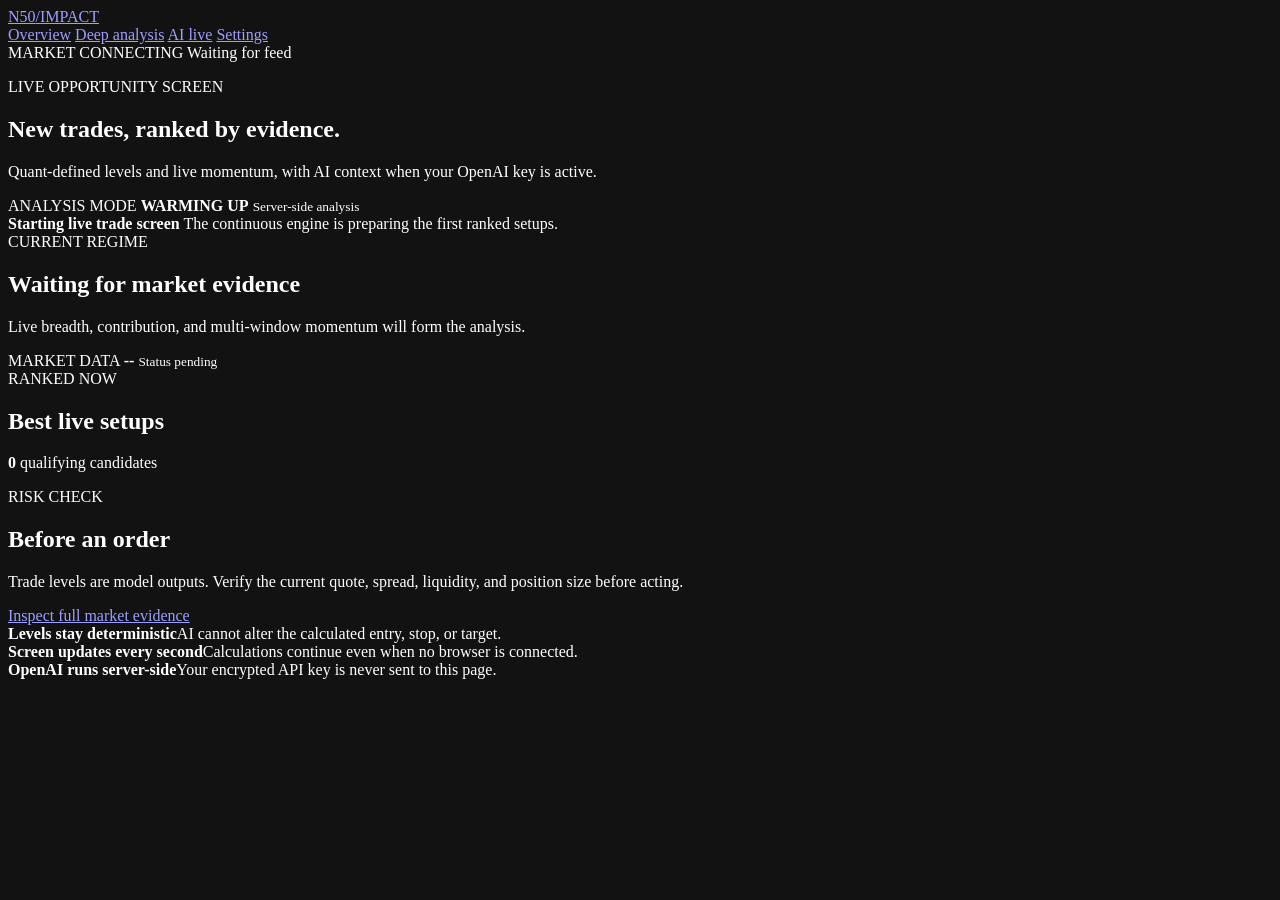
==== src/main/resources/static/ai-analysis.html @ 9aa6a1c7 "Add continuous analytics and live AI trade screen" ====
<!doctype html>
<html lang="en">
<head>
  <meta charset="utf-8">
  <meta name="viewport" content="width=device-width, initial-scale=1">
  <meta name="color-scheme" content="dark">
  <meta name="description" content="Live AI-assisted Nifty 50 trade screening with deterministic entry, stop, target, momentum, and risk evidence.">
  <title>AI Live Analysis | N50 Impact</title>
  <link rel="stylesheet" href="/ai-analysis.css">
</head>
<body>
  <header class="topbar">
    <a class="brand" href="/">N50<span>/</span>IMPACT</a>
    <nav class="primary-nav" aria-label="Primary navigation">
      <a href="/">Overview</a>
      <a href="/analysis.html">Deep analysis</a>
      <a class="active" href="/ai-analysis.html" aria-current="page">AI live</a>
      <a href="/settings.html">Settings</a>
    </nav>
    <div class="live-meta" aria-live="polite">
      <span id="marketState">MARKET</span>
      <span id="connectionState" class="connection">CONNECTING</span>
      <time id="updatedAt">Waiting for feed</time>
    </div>
  </header>

  <main class="ai-shell">
    <section class="command-header">
      <div>
        <p class="eyebrow">LIVE OPPORTUNITY SCREEN</p>
        <h1>New trades, ranked by evidence.</h1>
        <p class="intro-copy">Quant-defined levels and live momentum, with AI context when your OpenAI key is active.</p>
      </div>
      <div class="engine-state">
        <span>ANALYSIS MODE</span>
        <strong id="analysisMode">WARMING UP</strong>
        <small id="modelName">Server-side analysis</small>
      </div>
    </section>

    <section id="feedNotice" class="feed-notice loading" aria-live="polite">
      <strong>Starting live trade screen</strong>
      <span>The continuous engine is preparing the first ranked setups.</span>
    </section>

    <section class="market-reading" aria-labelledby="regimeHeading">
      <div class="reading-index">
        <span>CURRENT REGIME</span>
        <h2 id="regimeHeading">Waiting for market evidence</h2>
      </div>
      <p id="marketSummary">Live breadth, contribution, and multi-window momentum will form the analysis.</p>
      <div class="reading-meta">
        <span>MARKET DATA</span>
        <strong id="dataAge">--</strong>
        <small id="marketStatus">Status pending</small>
      </div>
    </section>

    <section class="opportunity-section" aria-labelledby="opportunityHeading">
      <header class="section-heading">
        <div><span>RANKED NOW</span><h2 id="opportunityHeading">Best live setups</h2></div>
        <p><strong id="candidateCount">0</strong> qualifying candidates</p>
      </header>
      <div id="candidateGrid" class="candidate-grid" aria-live="polite">
        <div class="candidate-skeleton"></div>
        <div class="candidate-skeleton"></div>
      </div>
    </section>

    <section class="risk-panel">
      <div><span>RISK CHECK</span><h2>Before an order</h2></div>
      <p id="riskNote">Trade levels are model outputs. Verify the current quote, spread, liquidity, and position size before acting.</p>
      <a href="/analysis.html">Inspect full market evidence</a>
    </section>

    <section class="method-strip" aria-label="Analysis method">
      <div><strong>Levels stay deterministic</strong><span>AI cannot alter the calculated entry, stop, or target.</span></div>
      <div><strong>Screen updates every second</strong><span>Calculations continue even when no browser is connected.</span></div>
      <div><strong>OpenAI runs server-side</strong><span>Your encrypted API key is never sent to this page.</span></div>
    </section>
  </main>

  <script src="/ai-analysis.js" defer></script>
</body>
</html>
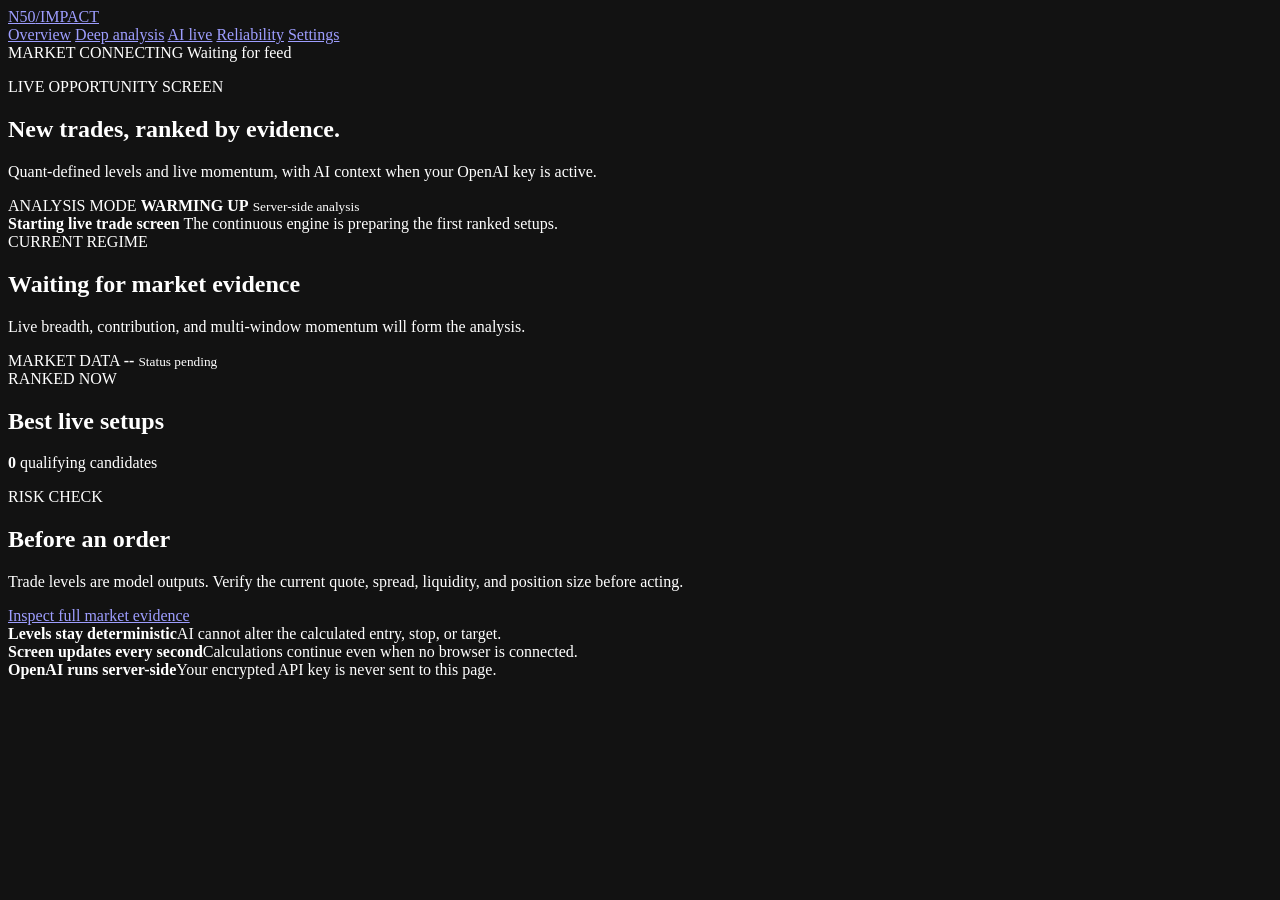
==== commit 77fa25cc: "Add reliability telemetry and paper trading engine" ====
--- a/src/main/resources/static/ai-analysis.html
+++ b/src/main/resources/static/ai-analysis.html
@@ -15,6 +15,7 @@
       <a href="/">Overview</a>
       <a href="/analysis.html">Deep analysis</a>
       <a class="active" href="/ai-analysis.html" aria-current="page">AI live</a>
+      <a href="/reliability.html">Reliability</a>
       <a href="/settings.html">Settings</a>
     </nav>
     <div class="live-meta" aria-live="polite">
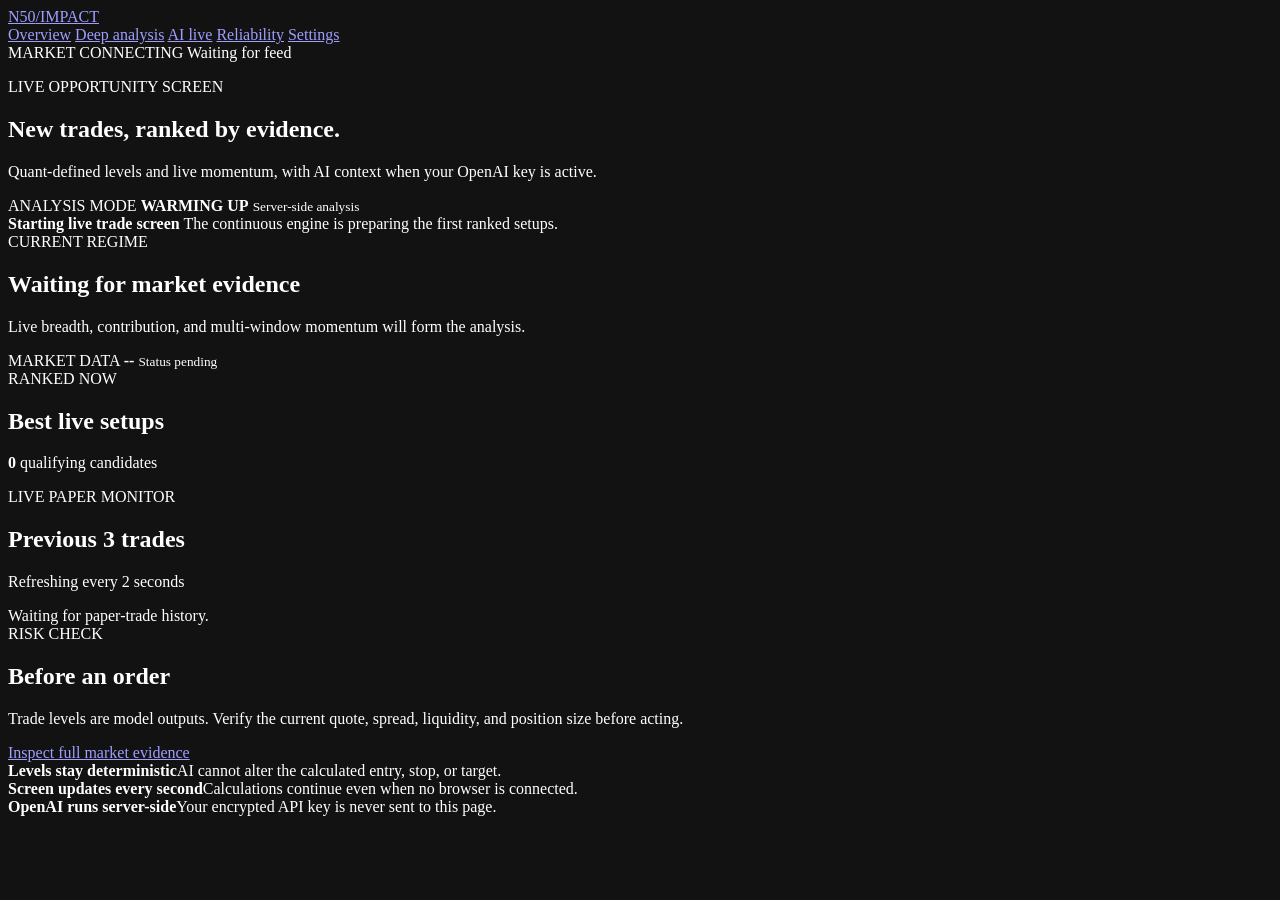
==== commit 2fd10c82: "Add live trade monitoring and Telegram lifecycle alerts" ====
--- a/src/main/resources/static/ai-analysis.html
+++ b/src/main/resources/static/ai-analysis.html
@@ -68,6 +68,16 @@
       </div>
     </section>
 
+    <section class="trade-monitor" aria-labelledby="tradeMonitorHeading">
+      <header class="section-heading">
+        <div><span>LIVE PAPER MONITOR</span><h2 id="tradeMonitorHeading">Previous 3 trades</h2></div>
+        <p id="tradeMonitorState">Refreshing every 2 seconds</p>
+      </header>
+      <div id="recentTradeGrid" class="recent-trade-grid" aria-live="polite">
+        <div class="trade-empty">Waiting for paper-trade history.</div>
+      </div>
+    </section>
+
     <section class="risk-panel">
       <div><span>RISK CHECK</span><h2>Before an order</h2></div>
       <p id="riskNote">Trade levels are model outputs. Verify the current quote, spread, liquidity, and position size before acting.</p>
